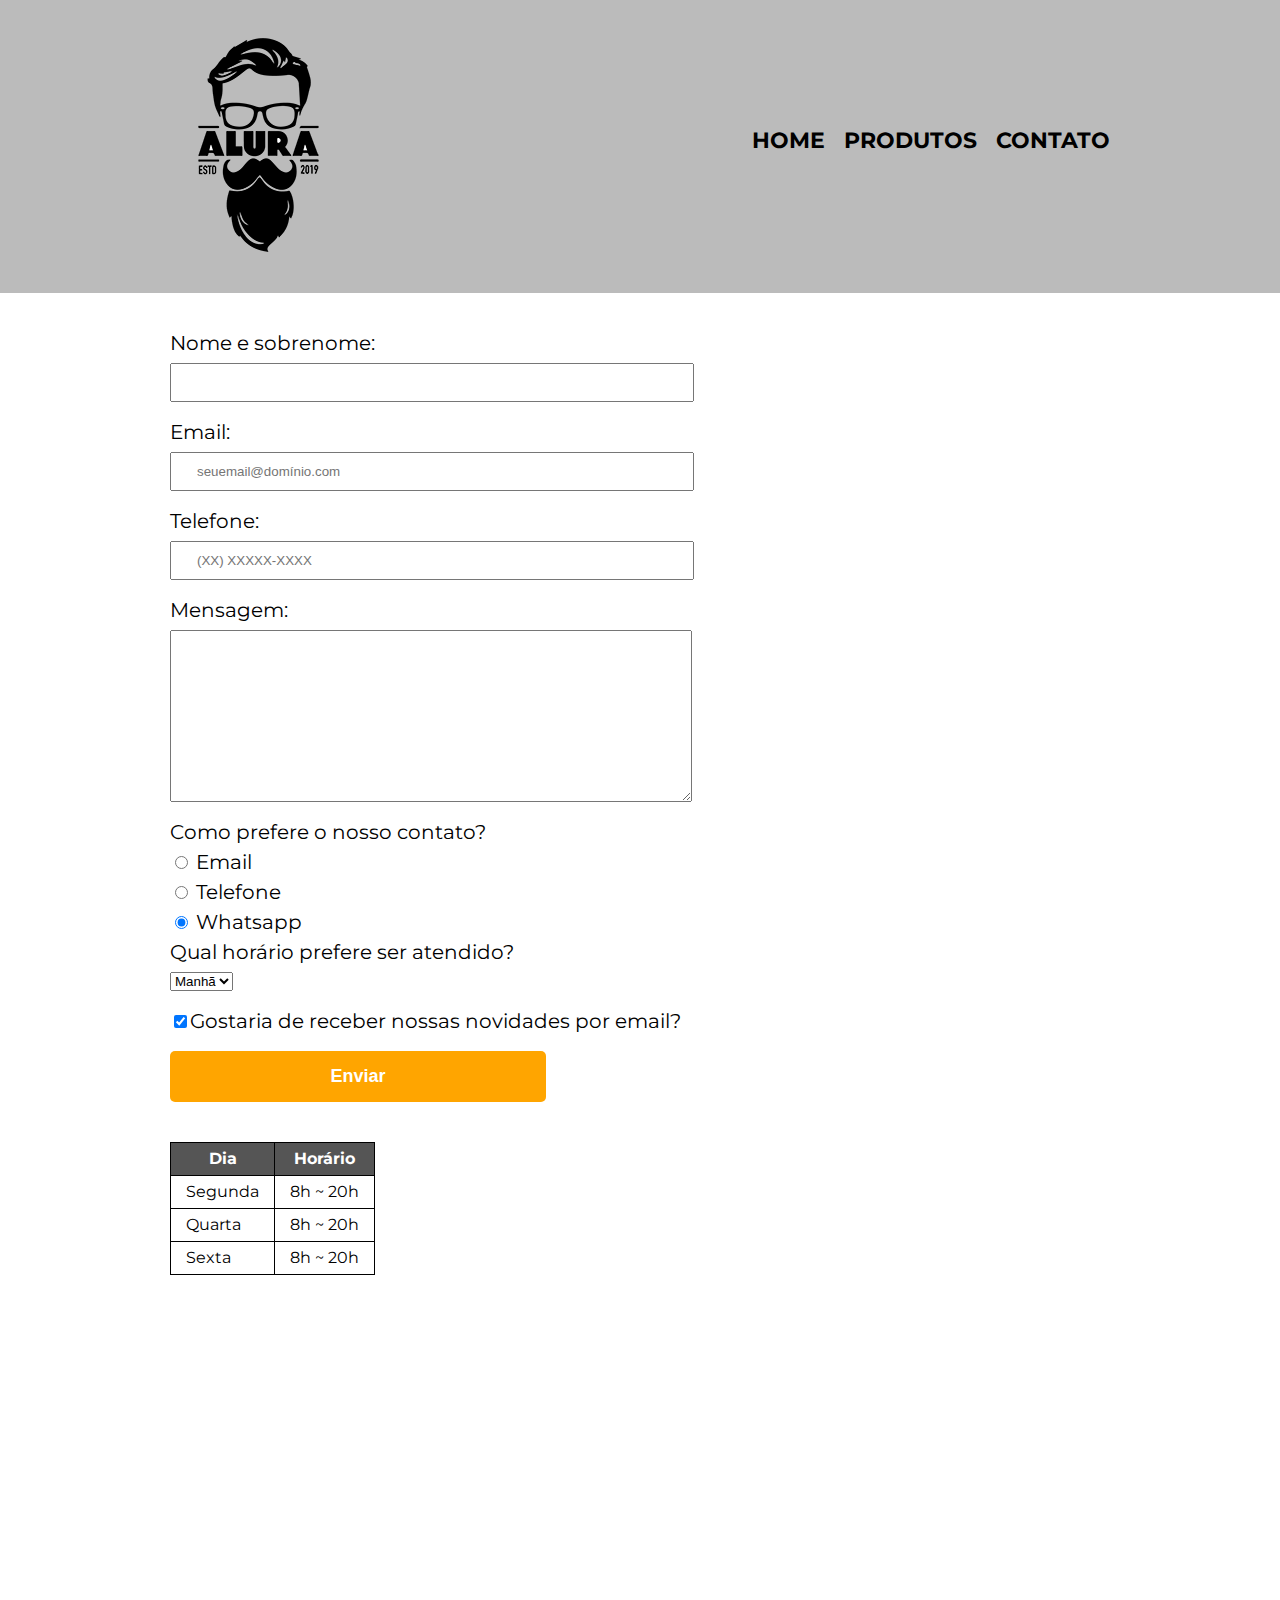
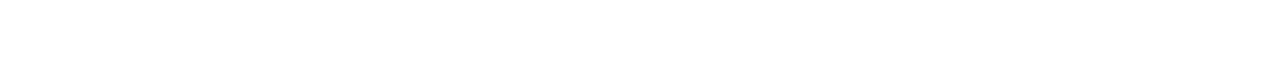
==== contato.html @ cbe1d21d "Dividindo em pastas" ====
<!DOCTYPE html>
<html lang="pt-br">
  <head>
    <meta charset="UTF-8" />
    <meta name="viewport" content="width=device-width" />
    <title>Produtos - Barbearia Alura</title>
    <link rel="stylesheet" href="./css/reset.css" />
    <link rel="stylesheet" href="./css/style.css" />
    <link
      href="https://fonts.googleapis.com/css?family=Montserrat&display=swap"
      rel="stylesheet"
    />
  </head>
  <body>
    <header>
      <div class="caixa">
        <h1><img src="./img/logo.png" alt="Logo da empresa" /></h1>
        <nav>
          <ul class="navegacao">
            <li><a href="index.html">Home</a></li>
            <li><a href="produtos.html">Produtos</a></li>
            <li><a href="contato.html">Contato</a></li>
          </ul>
        </nav>
      </div>
    </header>
    <main class="main-contato">
      <form>
        <label for="nomesobrenome">Nome e sobrenome: </label>
        <input type="text" id="nomesobrenome" class="input-padrao" required />

        <label for="email">Email: </label>
        <input
          type="email"
          id="email"
          class="input-padrao"
          required
          placeholder="seuemail@domínio.com"
        />

        <label for="telefone">Telefone: </label>
        <input
          type="tel"
          id="telefone"
          class="input-padrao"
          required
          placeholder="(XX) XXXXX-XXXX"
        />

        <label for="mensagem">Mensagem: </label>
        <textarea
          id="mensagem"
          cols="70"
          rows="10"
          class="input-padrao"
          required
        ></textarea>

        <fieldset>
          <legend>Como prefere o nosso contato?</legend>
          <label for="radio-email"
            ><input
              type="radio"
              name="contato"
              value="email"
              id="radio-email"
            />
            Email</label
          >

          <label for="radio-telefone"
            ><input
              type="radio"
              name="contato"
              value="telefone"
              id="radio-telefone"
            />
            Telefone</label
          >

          <label for="radio-whatsapp"
            ><input
              type="radio"
              name="contato"
              value="whatsapp"
              id="radio-whatsapp"
              checked
            />
            Whatsapp</label
          >
        </fieldset>

        <fieldset>
          <legend>Qual horário prefere ser atendido?</legend>
          <select>
            <option>Manhã</option>
            <option>Tarde</option>
            <option>Noite</option>
          </select>
        </fieldset>

        <label class="checkbox"
          ><input type="checkbox" checked />Gostaria de receber nossas novidades
          por email?</label
        >

        <input type="submit" value="Enviar" class="enviar" />
      </form>
      <table>
        <thead>
          <tr>
            <th>Dia</th>
            <th>Horário</th>
          </tr>
        </thead>
        <tbody>
          <tr>
            <td>Segunda</td>
            <td>8h ~ 20h</td>
          </tr>
          <tr>
            <td>Quarta</td>
            <td>8h ~ 20h</td>
          </tr>
          <tr>
            <td>Sexta</td>
            <td>8h ~ 20h</td>
          </tr>
        </tbody>
      </table>
    </main>
    <footer>
      <img src="./img/logo-branco.png" alt="Logo da empresa" />
      <p class="copyright">&copy; Copyright Barbearia Alura - 2019</p>
    </footer>
  </body>
</html>
---- css/style.css ----
body {
    font-family: 'Montserrat', sans-serif;
}

header {
    background: #BBBBBB;
    padding: 20px 0;
}

.caixa {
    position: relative;
    width: 940px;
    margin: 0 auto;

}

nav {
    position: absolute;
    top: 110px;
    right: 0;
}

nav li {
    display: inline;
    margin: 0 0 0 15px;
}

nav a {
    text-transform: uppercase;
    color: #000000;
    font-weight: bold;
    font-size: 22px;
    text-decoration: none;
}

nav a:hover {
    color: #C78C19;
}

.produtos {
    position: relative;
    width: 940px;
    margin: 0 auto;
    padding: 50px 0;
}

.produtos li {
    display: inline-block;
    text-align: center;
    width: 30%;
    vertical-align: top;
    margin: 0 1.5%;
    padding: 30px 20px;
    box-sizing: border-box;
    border: 2px solid #000000;
    border-radius: 10px;
}

.produtos li:hover {
    border-color: #C78C19;
}

.produtos li:active {
    border-color: #088C19;
}

.produtos li:hover h2 {
    font-size: 34px;
}

.produtos h2 {
    font-size: 30px;
    font-weight: bold;
}

.produto-descricao {
    font-size: 18px;
}

.produto-preco {
    font-size: 22px;
    font-weight: bold;
    margin: 10px 0 0;
}

footer {
    padding: 40px 0;
    text-align: center;
    background: url("bg.jpg");
}

.copyright {
    color: #FFFFFF;
    font-size: 13px;
    margin-top: 20px;
}

main {
    /* width: 940px;
    margin: 0 auto; */
}

.main-contato {
    width: 940px;
    margin: 0 auto;
}

form {
    margin: 40px 0;
}

form label, form legend {
    display: block;
    font-size: 20px;
    margin-bottom: 10px;
}

.input-padrao {
    display: block;
    margin-bottom: 20px;
    padding: 10px 25px;
    width: 50%;
}

.checkbox {
    margin: 20px 0;
}

.enviar {
    width: 40%;
    padding: 15px 0;
    background: orange;
    color: white;
    font-weight: bold;
    font-size: 18px;
    border: none;
    border-radius: 5px;
    transition: 1s all;
    cursor: pointer;
}

.enviar:hover {
    background: darkorange;
    transform: scale(1.1);
}

table {
    margin: 20px 0 40px;
}

thead {
    background: #555555;
    color: white;
    font-weight: bold;
}

td, th {
    border: 1px solid #000000;
    padding: 8px 15px;
}

/* CSS da pagina inicial */
.banner {
    width: 100%;
}

.titulo-principal {
    text-align: center;
    font-size: 2em;
    margin: 0 0 1em;
    clear: left;
}

.titulo-principal:before {
    content: "[ ";
}

.titulo-principal::after{
    content: " ]";
}

.principal {
    padding: 3em 0;
    background: #FEFEFE;
    width: 940px;
    margin: 0 auto;
}

.principal p {
    margin: 0 0 1em;
}

.principal strong {
    font-weight: bold;
}

.principal em {
    font-style: italic;
}

.utensilios {
    width: 120px;
    float: left;
    margin: 0 20px 20px 0;
}

.mapa {
    padding: 3em 0;
    background: linear-gradient(#FEFEFE, #888888);
}

.mapa p {
    margin: 0 0 2em;
    text-align: center;
}

.mapa-conteudo {
    width: 940px;
    margin: 0 auto;
}

.beneficios {
    padding: 3em 0;
    background: #888888;
}

.conteudo-beneficios {
    width: 640px; 
    margin: 0 auto;
}

.lista-beneficios {
    width: 40%;
    display: inline-block;
    vertical-align: top;
}

.itens {
    line-height: 1.5;
}

.itens:first-child {
    font-weight: bold;
}

.itens::before {
    content: "✺ ";
}

.imagem-beneficios {
    width: 60%;
    opacity: 1;
    transition: 400ms;
    box-shadow: 10px 10px 10px rgba(0, 0, 0, 0.5);
}

.imagem-beneficios:hover {
    opacity: 0.3;
    transition: 400ms;
}

.video {
    width: 560px;
    margin: 2em auto;
}

@media screen and (max-width: 480px) {
    .caixa, .principal, .conteudo-beneficios, .mapa-conteudo, .video, .produtos, .produtos li {
        width: auto;
    }

    .produtos li {
        width: 85%;
        position: static;
    }

    .produtos li img {
        width: 35%;
    }

    h1 {
        text-align: center;
    }

    nav {
        position: static;
    }

    .lista-beneficios, .imagem-beneficios {
        width: 100%;
    }

    .titulo-principal {
        font-size: 1.5em;
    }

    .caixa h1 img, footer img {
        width: 30%;
    }

    .navegacao {
        text-align: center;
    }

    .main-contato {
        width: auto;
    }

    .main-contato input {
        margin-top: 15px;
    }

    
}
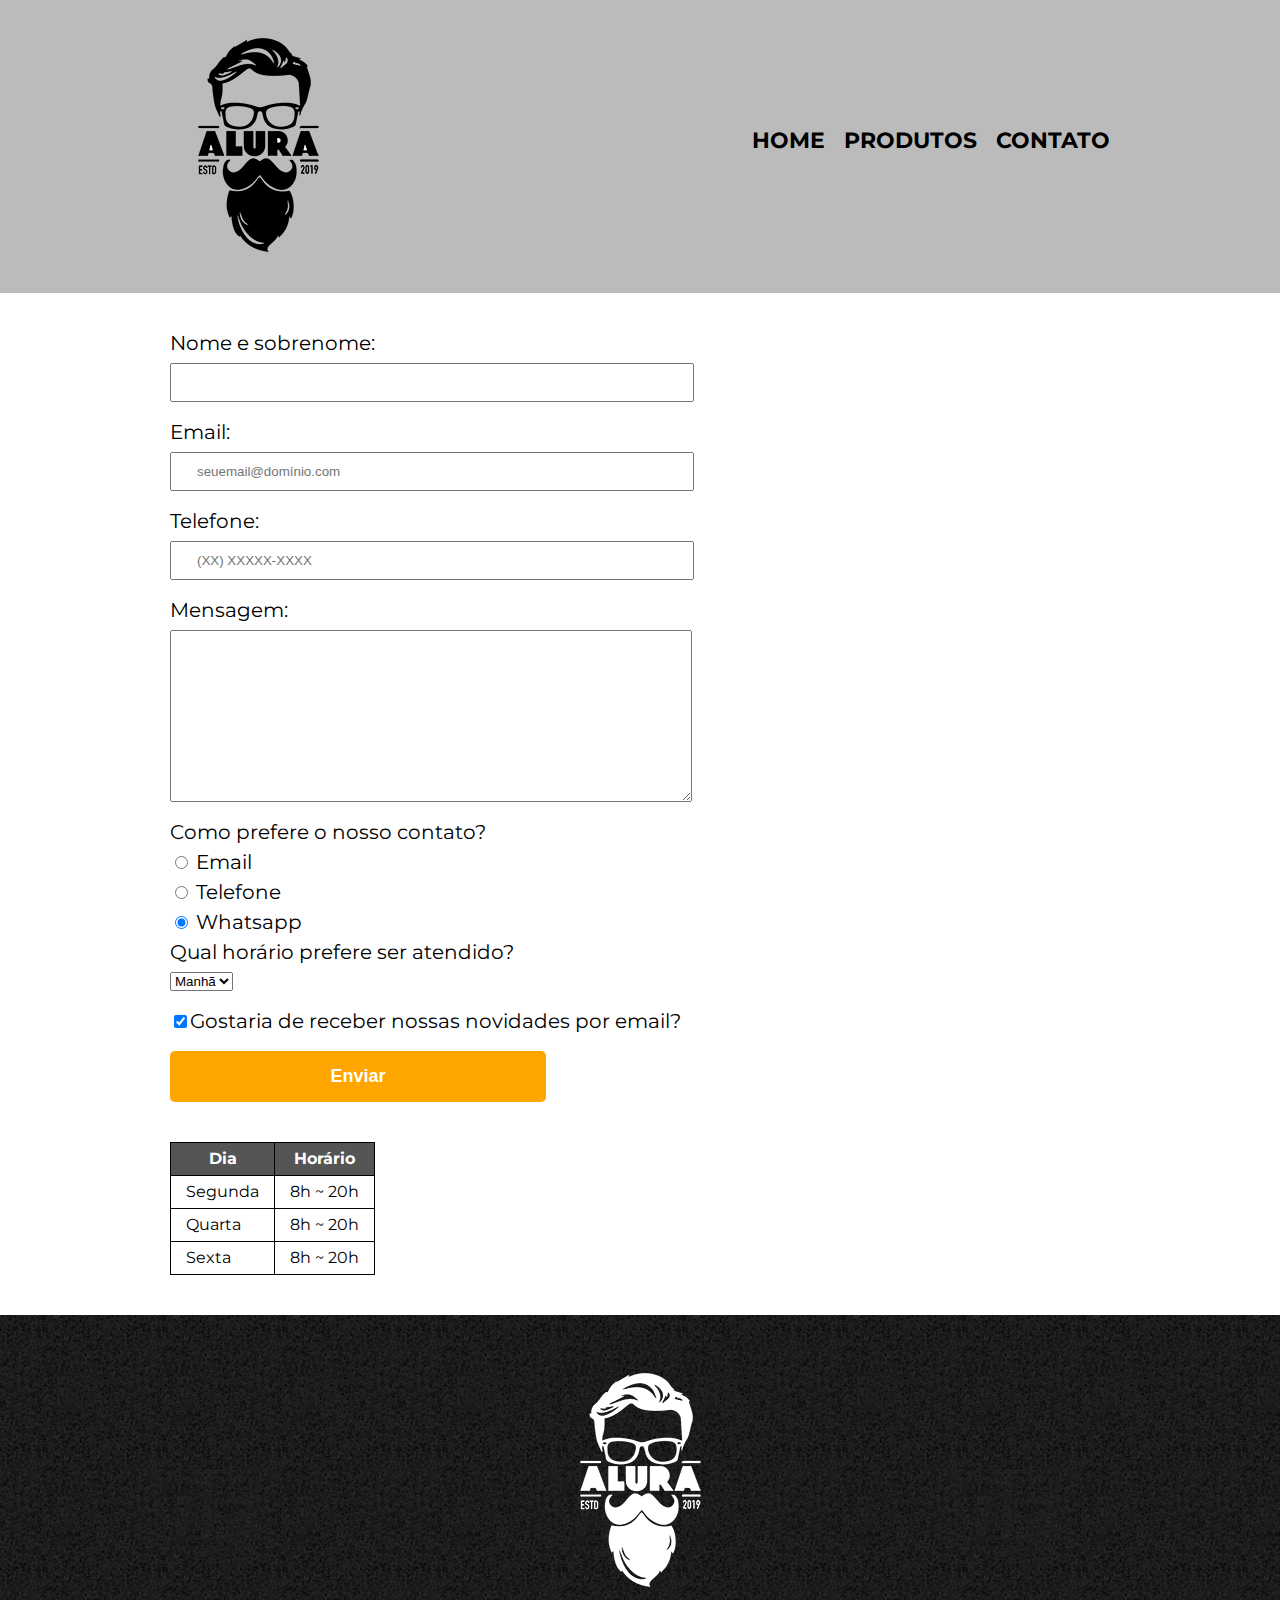
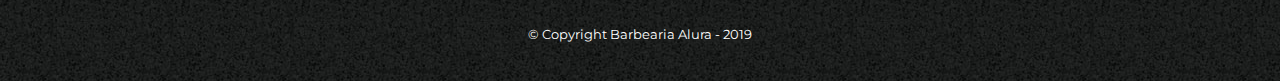
==== commit 80b324a0: "Ajustando o background do footer" ====
--- a/contato.html
+++ b/contato.html
@@ -129,7 +129,7 @@
         </tbody>
       </table>
     </main>
-    <footer>
+    <footer style="background: url('./img/bg.jpg');">
       <img src="./img/logo-branco.png" alt="Logo da empresa" />
       <p class="copyright">&copy; Copyright Barbearia Alura - 2019</p>
     </footer>
--- a/css/style.css
+++ b/css/style.css
@@ -1,314 +1,320 @@
 body {
-    font-family: 'Montserrat', sans-serif;
+  font-family: 'Montserrat', sans-serif;
 }
 
 header {
-    background: #BBBBBB;
-    padding: 20px 0;
+  background: #bbbbbb;
+  padding: 20px 0;
 }
 
 .caixa {
-    position: relative;
-    width: 940px;
-    margin: 0 auto;
-
+  position: relative;
+  width: 940px;
+  margin: 0 auto;
 }
 
 nav {
-    position: absolute;
-    top: 110px;
-    right: 0;
+  position: absolute;
+  top: 110px;
+  right: 0;
 }
 
 nav li {
-    display: inline;
-    margin: 0 0 0 15px;
+  display: inline;
+  margin: 0 0 0 15px;
 }
 
 nav a {
-    text-transform: uppercase;
-    color: #000000;
-    font-weight: bold;
-    font-size: 22px;
-    text-decoration: none;
+  text-transform: uppercase;
+  color: #000000;
+  font-weight: bold;
+  font-size: 22px;
+  text-decoration: none;
 }
 
 nav a:hover {
-    color: #C78C19;
+  color: #c78c19;
 }
 
 .produtos {
-    position: relative;
-    width: 940px;
-    margin: 0 auto;
-    padding: 50px 0;
+  position: relative;
+  width: 940px;
+  margin: 0 auto;
+  padding: 50px 0;
 }
 
 .produtos li {
-    display: inline-block;
-    text-align: center;
-    width: 30%;
-    vertical-align: top;
-    margin: 0 1.5%;
-    padding: 30px 20px;
-    box-sizing: border-box;
-    border: 2px solid #000000;
-    border-radius: 10px;
+  display: inline-block;
+  text-align: center;
+  width: 30%;
+  vertical-align: top;
+  margin: 0 1.5%;
+  padding: 30px 20px;
+  box-sizing: border-box;
+  border: 2px solid #000000;
+  border-radius: 10px;
 }
 
 .produtos li:hover {
-    border-color: #C78C19;
+  border-color: #c78c19;
 }
 
 .produtos li:active {
-    border-color: #088C19;
+  border-color: #088c19;
 }
 
 .produtos li:hover h2 {
-    font-size: 34px;
+  font-size: 34px;
 }
 
 .produtos h2 {
-    font-size: 30px;
-    font-weight: bold;
+  font-size: 30px;
+  font-weight: bold;
 }
 
 .produto-descricao {
-    font-size: 18px;
+  font-size: 18px;
 }
 
 .produto-preco {
-    font-size: 22px;
-    font-weight: bold;
-    margin: 10px 0 0;
+  font-size: 22px;
+  font-weight: bold;
+  margin: 10px 0 0;
 }
 
 footer {
-    padding: 40px 0;
-    text-align: center;
-    background: url("bg.jpg");
+  padding: 40px 0;
+  text-align: center;
 }
 
 .copyright {
-    color: #FFFFFF;
-    font-size: 13px;
-    margin-top: 20px;
+  color: #ffffff;
+  font-size: 13px;
+  margin-top: 20px;
 }
 
 main {
-    /* width: 940px;
+  /* width: 940px;
     margin: 0 auto; */
 }
 
 .main-contato {
-    width: 940px;
-    margin: 0 auto;
+  width: 940px;
+  margin: 0 auto;
 }
 
 form {
-    margin: 40px 0;
-}
-
-form label, form legend {
-    display: block;
-    font-size: 20px;
-    margin-bottom: 10px;
+  margin: 40px 0;
+}
+
+form label,
+form legend {
+  display: block;
+  font-size: 20px;
+  margin-bottom: 10px;
 }
 
 .input-padrao {
-    display: block;
-    margin-bottom: 20px;
-    padding: 10px 25px;
-    width: 50%;
+  display: block;
+  margin-bottom: 20px;
+  padding: 10px 25px;
+  width: 50%;
 }
 
 .checkbox {
-    margin: 20px 0;
+  margin: 20px 0;
 }
 
 .enviar {
-    width: 40%;
-    padding: 15px 0;
-    background: orange;
-    color: white;
-    font-weight: bold;
-    font-size: 18px;
-    border: none;
-    border-radius: 5px;
-    transition: 1s all;
-    cursor: pointer;
+  width: 40%;
+  padding: 15px 0;
+  background: orange;
+  color: white;
+  font-weight: bold;
+  font-size: 18px;
+  border: none;
+  border-radius: 5px;
+  transition: 1s all;
+  cursor: pointer;
 }
 
 .enviar:hover {
-    background: darkorange;
-    transform: scale(1.1);
+  background: darkorange;
+  transform: scale(1.1);
 }
 
 table {
-    margin: 20px 0 40px;
+  margin: 20px 0 40px;
 }
 
 thead {
-    background: #555555;
-    color: white;
-    font-weight: bold;
-}
-
-td, th {
-    border: 1px solid #000000;
-    padding: 8px 15px;
+  background: #555555;
+  color: white;
+  font-weight: bold;
+}
+
+td,
+th {
+  border: 1px solid #000000;
+  padding: 8px 15px;
 }
 
 /* CSS da pagina inicial */
 .banner {
+  width: 100%;
+}
+
+.titulo-principal {
+  text-align: center;
+  font-size: 2em;
+  margin: 0 0 1em;
+  clear: left;
+}
+
+.titulo-principal:before {
+  content: '[ ';
+}
+
+.titulo-principal::after {
+  content: ' ]';
+}
+
+.principal {
+  padding: 3em 0;
+  background: #fefefe;
+  width: 940px;
+  margin: 0 auto;
+}
+
+.principal p {
+  margin: 0 0 1em;
+}
+
+.principal strong {
+  font-weight: bold;
+}
+
+.principal em {
+  font-style: italic;
+}
+
+.utensilios {
+  width: 120px;
+  float: left;
+  margin: 0 20px 20px 0;
+}
+
+.mapa {
+  padding: 3em 0;
+  background: linear-gradient(#fefefe, #888888);
+}
+
+.mapa p {
+  margin: 0 0 2em;
+  text-align: center;
+}
+
+.mapa-conteudo {
+  width: 940px;
+  margin: 0 auto;
+}
+
+.beneficios {
+  padding: 3em 0;
+  background: #888888;
+}
+
+.conteudo-beneficios {
+  width: 640px;
+  margin: 0 auto;
+}
+
+.lista-beneficios {
+  width: 40%;
+  display: inline-block;
+  vertical-align: top;
+}
+
+.itens {
+  line-height: 1.5;
+}
+
+.itens:first-child {
+  font-weight: bold;
+}
+
+.itens::before {
+  content: '✺ ';
+}
+
+.imagem-beneficios {
+  width: 60%;
+  opacity: 1;
+  transition: 400ms;
+  box-shadow: 10px 10px 10px rgba(0, 0, 0, 0.5);
+}
+
+.imagem-beneficios:hover {
+  opacity: 0.3;
+  transition: 400ms;
+}
+
+.video {
+  width: 560px;
+  margin: 2em auto;
+}
+
+@media screen and (max-width: 480px) {
+  .caixa,
+  .principal,
+  .conteudo-beneficios,
+  .mapa-conteudo,
+  .video,
+  .produtos,
+  .produtos li {
+    width: auto;
+  }
+
+  .produtos li {
+    width: 85%;
+    position: static;
+  }
+
+  .produtos li img {
+    width: 35%;
+  }
+
+  h1 {
+    text-align: center;
+  }
+
+  nav {
+    position: static;
+  }
+
+  .lista-beneficios,
+  .imagem-beneficios {
     width: 100%;
-}
-
-.titulo-principal {
+  }
+
+  .titulo-principal {
+    font-size: 1.5em;
+  }
+
+  .caixa h1 img,
+  footer img {
+    width: 30%;
+  }
+
+  .navegacao {
     text-align: center;
-    font-size: 2em;
-    margin: 0 0 1em;
-    clear: left;
-}
-
-.titulo-principal:before {
-    content: "[ ";
-}
-
-.titulo-principal::after{
-    content: " ]";
-}
-
-.principal {
-    padding: 3em 0;
-    background: #FEFEFE;
-    width: 940px;
-    margin: 0 auto;
-}
-
-.principal p {
-    margin: 0 0 1em;
-}
-
-.principal strong {
-    font-weight: bold;
-}
-
-.principal em {
-    font-style: italic;
-}
-
-.utensilios {
-    width: 120px;
-    float: left;
-    margin: 0 20px 20px 0;
-}
-
-.mapa {
-    padding: 3em 0;
-    background: linear-gradient(#FEFEFE, #888888);
-}
-
-.mapa p {
-    margin: 0 0 2em;
-    text-align: center;
-}
-
-.mapa-conteudo {
-    width: 940px;
-    margin: 0 auto;
-}
-
-.beneficios {
-    padding: 3em 0;
-    background: #888888;
-}
-
-.conteudo-beneficios {
-    width: 640px; 
-    margin: 0 auto;
-}
-
-.lista-beneficios {
-    width: 40%;
-    display: inline-block;
-    vertical-align: top;
-}
-
-.itens {
-    line-height: 1.5;
-}
-
-.itens:first-child {
-    font-weight: bold;
-}
-
-.itens::before {
-    content: "✺ ";
-}
-
-.imagem-beneficios {
-    width: 60%;
-    opacity: 1;
-    transition: 400ms;
-    box-shadow: 10px 10px 10px rgba(0, 0, 0, 0.5);
-}
-
-.imagem-beneficios:hover {
-    opacity: 0.3;
-    transition: 400ms;
-}
-
-.video {
-    width: 560px;
-    margin: 2em auto;
-}
-
-@media screen and (max-width: 480px) {
-    .caixa, .principal, .conteudo-beneficios, .mapa-conteudo, .video, .produtos, .produtos li {
-        width: auto;
-    }
-
-    .produtos li {
-        width: 85%;
-        position: static;
-    }
-
-    .produtos li img {
-        width: 35%;
-    }
-
-    h1 {
-        text-align: center;
-    }
-
-    nav {
-        position: static;
-    }
-
-    .lista-beneficios, .imagem-beneficios {
-        width: 100%;
-    }
-
-    .titulo-principal {
-        font-size: 1.5em;
-    }
-
-    .caixa h1 img, footer img {
-        width: 30%;
-    }
-
-    .navegacao {
-        text-align: center;
-    }
-
-    .main-contato {
-        width: auto;
-    }
-
-    .main-contato input {
-        margin-top: 15px;
-    }
-
-    
-}+  }
+
+  .main-contato {
+    width: auto;
+  }
+
+  .main-contato input {
+    margin-top: 15px;
+  }
+}
